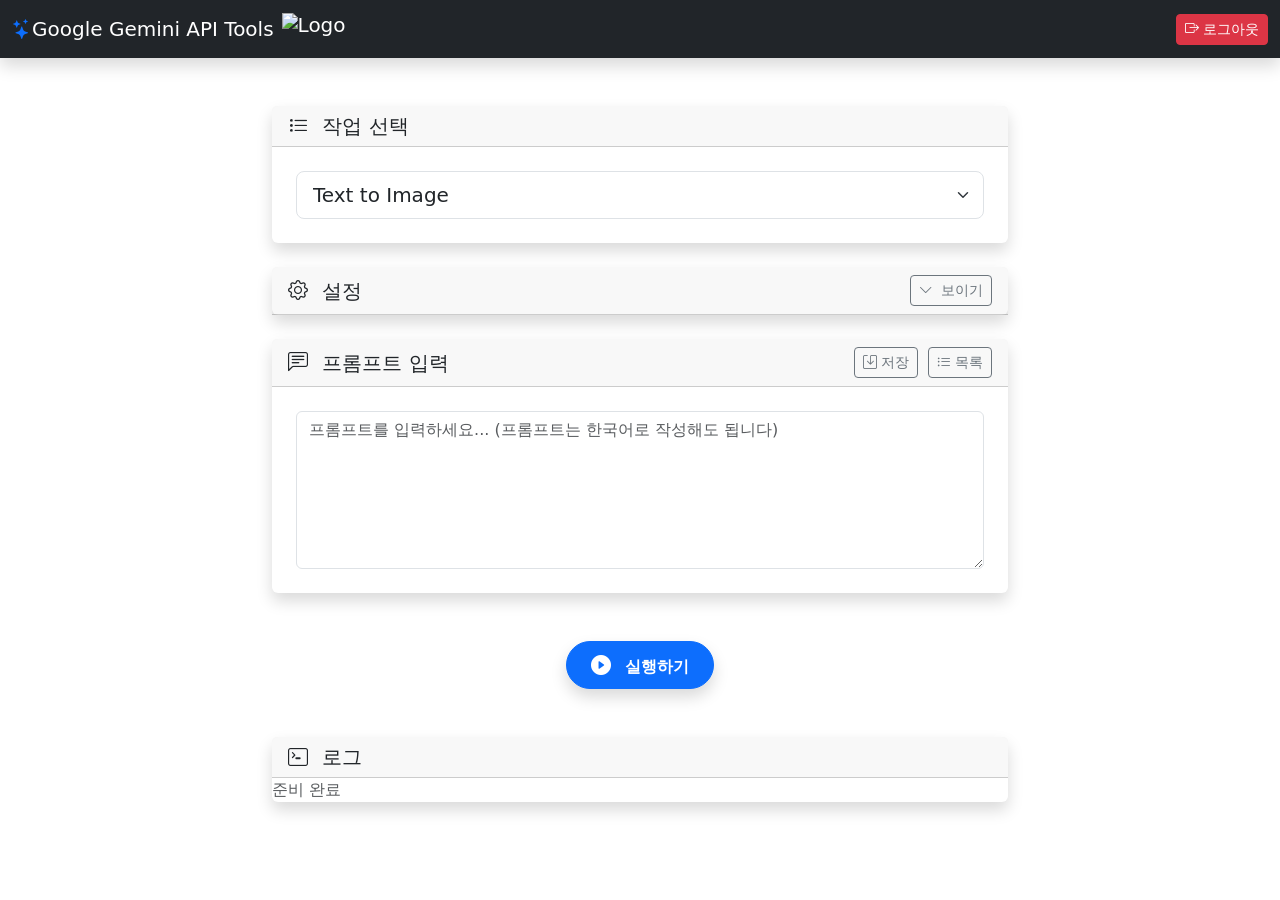
==== webapp/static/index.html @ 754f4971 "feat: add multi-turn mode" ====
<!DOCTYPE html>
<html lang="ko">

<head>
    <meta charset="UTF-8">
    <meta name="viewport" content="width=device-width, initial-scale=1.0">
    <title>Google Gemini API Tools</title>

    <!-- Bootstrap CSS -->
    <link href="https://cdn.jsdelivr.net/npm/bootstrap@5.3.0/dist/css/bootstrap.min.css" rel="stylesheet">
    <!-- Bootstrap Icons -->
    <link href="https://cdn.jsdelivr.net/npm/bootstrap-icons@1.11.0/font/bootstrap-icons.css" rel="stylesheet">
    <!-- Custom CSS -->
    <link href="/static/css/style.css" rel="stylesheet">
    <!-- Favicon -->
    <link rel="icon" href="/static/img/favicon.ico" type="image/x-icon">
</head>

<body>
    <nav class="navbar navbar-dark bg-dark shadow">
        <div class="container-fluid">
            <span class="navbar-brand mb-0 h1 text-gradient d-flex align-items-center">
                <i class="bi bi-stars text-primary"></i> Google Gemini API Tools
                <img src="/static/img/logo.png" alt="Logo" class="ms-2" style="height: 32px;">
            </span>
            <a href="/logout" class="btn btn-danger btn-sm">
                <i class="bi bi-box-arrow-right"></i> 로그아웃
            </a>
        </div>
    </nav>

    <div class="container py-5">
        <div class="row">
            <div class="col-lg-8 mx-auto">
                <!-- Header -->
                <!--
                <div class="text-center mb-5">
                    <h1 class="display-5 fw-bold text-gradient mb-2">
                        <i class="bi bi-stars text-primary"></i> Gemini API Tools
                    </h1>
                    <p class="lead text-muted">Create amazing content with Google's AI</p>
                </div>
                -->

                <!-- 작업 선택 -->
                <div class="card mb-4 shadow border-0">
                    <div class="card-header card-header-custom">
                        <h5 class="mb-0"><i class="bi bi-list-task me-2"></i> 작업 선택</h5>
                    </div>
                    <div class="card-body p-4">
                        <select class="form-select form-select-lg" id="operationType">
                            <option value="text-to-image">Text to Image</option>
                            <option value="image-to-image">Image to Image</option>
                            <option value="text-to-video">Text to Video</option>
                            <option value="image-to-video">Image to Video</option>
                            <option value="text-to-speech">Text to Speech</option>
                        </select>
                    </div>
                </div>

                <!-- 입력 파일 -->
                <div class="card mb-4 shadow border-0" id="fileInputCard" style="display: none;">
                    <div class="card-header card-header-custom">
                        <h5 class="mb-0" id="fileInputCardTitle"><i class="bi bi-file-earmark-image me-2"></i> 입력 파일 (최대
                            3장)</h5>
                    </div>
                    <div class="card-body p-4">
                        <div class="drop-zone" id="dropZone">
                            <div class="mb-3">
                                <i class="bi bi-cloud-arrow-up display-4 text-primary opacity-50"></i>
                            </div>
                            <p class="mb-3 text-muted" id="dropZoneText">여기에 파일을 드래그앤드롭하거나</p>
                            <label for="fileInput" class="btn btn-outline-primary px-4 rounded-pill">
                                <i class="bi bi-folder2-open me-2"></i> 파일 선택
                            </label>
                            <input type="file" id="fileInput" class="d-none" accept="image/*" multiple>
                            <p class="mt-2 mb-0 text-muted small" id="fileInputHint"></p>
                            <p class="mt-2 mb-0 text-muted small" id="selectedFileName"></p>
                        </div>
                        <div class="image-preview-container" id="imagePreviewContainer"></div>
                    </div>
                </div>

                <!-- 설정 -->
                <div class="card mb-4 shadow border-0">
                    <div class="card-header card-header-custom d-flex justify-content-between align-items-center">
                        <h5 class="mb-0"><i class="bi bi-gear me-2"></i> 설정</h5>
                        <button class="btn btn-sm btn-outline-secondary" id="toggleSettingsBtn" type="button">
                            <i class="bi bi-chevron-down me-1"></i> 보이기
                        </button>
                    </div>
                    <div class="card-body p-4 d-none" id="settingsBody">
                        <!-- 이미지 생성 모델 선택 -->
                        <div class="mb-4" id="imageModelGroup" style="display: none;">
                            <label class="form-label fw-bold text-dark">이미지 생성 모델</label>
                            <select class="form-select" id="imageModel">
                                <option value="gemini-3-pro-image-preview" selected>Nano-Banana Pro</option>
                                <option value="gemini-2.5-flash-image">Nano-Banana</option>
                            </select>
                            <!--
                            <div class="form-text text-muted small mt-2">
                                <i class="bi bi-info-circle me-1"></i>
                                <strong>Nano-Banana Pro</strong>: 고급 기능 및 높은 품질 (최대 14장 이미지 참조)<br>
                                <span class="ms-3"></span><strong>Nano-Banana</strong>: 빠른 생성 속도 (최대 3장 이미지 참조)
                            </div>
                            -->
                        </div>

                        <!-- 이미지 해상도 (Nano-Banana Pro 전용) -->
                        <div class="mb-4" id="imageResolutionGroup" style="display: none;">
                            <label class="form-label fw-bold text-dark">이미지 해상도</label>
                            <select class="form-select" id="imageResolution">
                                <option value="1K">1K</option>
                                <option value="2K" selected>2K</option>
                                <option value="4K">4K</option>
                            </select>
                            <!--
                            <div class="form-text text-muted small mt-1">
                                해상도가 높을수록 더 선명한 이미지가 생성되지만 처리 시간이 길어집니다.
                            </div>
                            -->
                        </div>

                        <!-- 이미지 비율 -->
                        <div class="mb-4" id="imageRatioGroup">
                            <label class="form-label fw-bold text-dark">이미지 비율</label>
                            <select class="form-select" id="aspectRatio">
                                <option value="1:1">1:1</option>
                                <option value="2:3">2:3</option>
                                <option value="3:2">3:2</option>
                                <option value="3:4">3:4</option>
                                <option value="4:3">4:3</option>
                                <option value="9:16" selected>9:16</option>
                                <option value="16:9">16:9</option>
                                <option value="21:9">21:9</option>
                            </select>
                        </div>

                        <!-- 비디오 설정 -->
                        <div id="videoSettingsGroup" style="display: none;">
                            <div class="row">
                                <div class="col-md-6 mb-4">
                                    <label class="form-label fw-bold text-dark">비디오 해상도</label>
                                    <select class="form-select" id="videoResolution">
                                        <option value="720p" selected>720p</option>
                                        <option value="1080p">1080p</option>
                                    </select>
                                </div>
                                <div class="col-md-6 mb-4">
                                    <label class="form-label fw-bold text-dark">비디오 비율</label>
                                    <select class="form-select" id="videoAspectRatio">
                                        <option value="16:9" selected>16:9 (가로)</option>
                                        <option value="9:16">9:16 (세로)</option>
                                    </select>
                                </div>
                            </div>
                        </div>

                        <!-- 음성 설정 -->
                        <div class="mb-4" id="voiceSettingsGroup" style="display: none;">
                            <label class="form-label fw-bold text-dark">음성 선택</label>
                            <select class="form-select" id="voiceName">
                                <option value="Zephyr" selected>Zephyr -- Bright</option>
                                <option value="Puck">Puck -- Upbeat</option>
                                <option value="Charon">Charon -- Informative</option>
                                <option value="Kore">Kore -- Firm</option>
                                <option value="Fenrir">Fenrir -- Excitable</option>
                                <option value="Leda">Leda -- Youthful</option>
                                <option value="Orus">Orus -- Firm</option>
                                <option value="Aoede">Aoede -- Breezy</option>
                                <option value="Callirrhoe">Callirrhoe -- Easy-going</option>
                                <option value="Autonoe">Autonoe -- Bright</option>
                                <option value="Enceladus">Enceladus -- Breathy</option>
                                <option value="Iapetus">Iapetus -- Clear</option>
                                <option value="Umbriel">Umbriel -- Easy-going</option>
                                <option value="Algieba">Algieba -- Smooth</option>
                                <option value="Despina">Despina -- Smooth</option>
                                <option value="Erinome">Erinome -- Clear</option>
                                <option value="Algenib">Algenib -- Gravelly</option>
                                <option value="Rasalgethi">Rasalgethi -- Informative</option>
                                <option value="Laomedeia">Laomedeia -- Upbeat</option>
                                <option value="Achernar">Achernar -- Soft</option>
                                <option value="Alnilam">Alnilam -- Firm</option>
                                <option value="Schedar">Schedar -- Even</option>
                                <option value="Gacrux">Gacrux -- Mature</option>
                                <option value="Pulcherrima">Pulcherrima -- Forward</option>
                                <option value="Achird">Achird -- Friendly</option>
                                <option value="Zubenelgenubi">Zubenelgenubi -- Casual</option>
                                <option value="Vindemiatrix">Vindemiatrix -- Gentle</option>
                                <option value="Sadachbia">Sadachbia -- Lively</option>
                                <option value="Sadaltager">Sadaltager -- Knowledgeable</option>
                                <option value="Sulafat">Sulafat -- Warm</option>
                            </select>
                        </div>
                    </div>
                </div>

                <!-- 프롬프트 입력 -->
                <div class="card mb-5 shadow border-0">
                    <div class="card-header card-header-custom d-flex justify-content-between align-items-center">
                        <h5 class="mb-0 text-nowrap"><i class="bi bi-chat-left-text me-2"></i> 프롬프트 입력</h5>
                        <div>
                            <button class="btn btn-sm btn-outline-secondary me-1" id="savePromptBtn">
                                <i class="bi bi-save"></i> 저장
                            </button>
                            <button class="btn btn-sm btn-outline-secondary" id="loadPromptBtn">
                                <i class="bi bi-list-ul"></i> 목록
                            </button>
                        </div>
                    </div>
                    <div class="card-body p-4">
                        <textarea class="form-control" id="promptText" rows="6"
                            placeholder="프롬프트를 입력하세요... (프롬프트는 한국어로 작성해도 됩니다)"></textarea>
                    </div>
                </div>

                <!-- 실행 버튼 -->
                <div class="text-center mb-5">
                    <button class="btn btn-outline-secondary btn-lg rounded-pill px-3 py-2 shadow me-2 d-none" id="newSessionBtn">
                        <i class="bi bi-play-circle me-2"></i> <span class="fw-bold fs-6">실행하기</span>
                    </button>
                    <button class="btn btn-primary btn-lg rounded-pill px-4 py-2 shadow" id="executeBtn">
                        <i class="bi bi-play-circle-fill me-2"></i> <span class="fw-bold fs-6" id="executeBtnLabel">실행하기</span>
                    </button>
                </div>
                
                <!-- 진행 상태 -->
                <div class="alert alert-info d-none border-0 shadow" id="progressAlert" role="alert">
                    <div class="d-flex align-items-center justify-content-center">
                        <div class="spinner-border spinner-border-sm me-3" role="status">
                            <span class="visually-hidden">처리 중...</span>
                        </div>
                        <span id="progressMessage" class="fw-medium">처리 중...</span>
                    </div>
                </div>

                <!-- 결과 -->
                <div class="card shadow border-0 d-none mb-4" id="resultCard">
                    <div class="card-header card-header-custom">
                        <h5 class="mb-0"><i class="bi bi-check-circle me-2"></i> 결과</h5>
                    </div>
                    <div class="card-body text-center p-4" id="resultContent">
                    </div>
                </div>

                <!-- 로그 -->
                <div class="card shadow border-0">
                    <div class="card-header card-header-custom">
                        <h5 class="mb-0"><i class="bi bi-terminal me-2"></i> 로그</h5>
                    </div>
                    <div class="card-body p-0">
                        <div class="log-container" id="logContainer">
                            <div class="text-muted">준비 완료</div>
                        </div>
                    </div>
                </div>
            </div>
        </div>
    </div>

    <!-- 프롬프트 목록 모달 -->
    <div class="modal fade" id="promptModal" tabindex="-1">
        <div class="modal-dialog modal-lg">
            <div class="modal-content">
                <div class="modal-header">
                    <h5 class="modal-title"><i class="bi bi-list-ul"></i> 프롬프트 목록</h5>
                    <button type="button" class="btn-close" data-bs-dismiss="modal"></button>
                </div>
                <div class="modal-body">
                    <div class="list-group" id="promptList">
                        <!-- 동적으로 생성 -->
                    </div>
                </div>
            </div>
        </div>
    </div>

    <!-- Bootstrap JS -->
    <script src="https://cdn.jsdelivr.net/npm/bootstrap@5.3.0/dist/js/bootstrap.bundle.min.js"></script>
    <!-- Custom JS -->
    <script src="/static/js/main.js"></script>
</body>

</html>
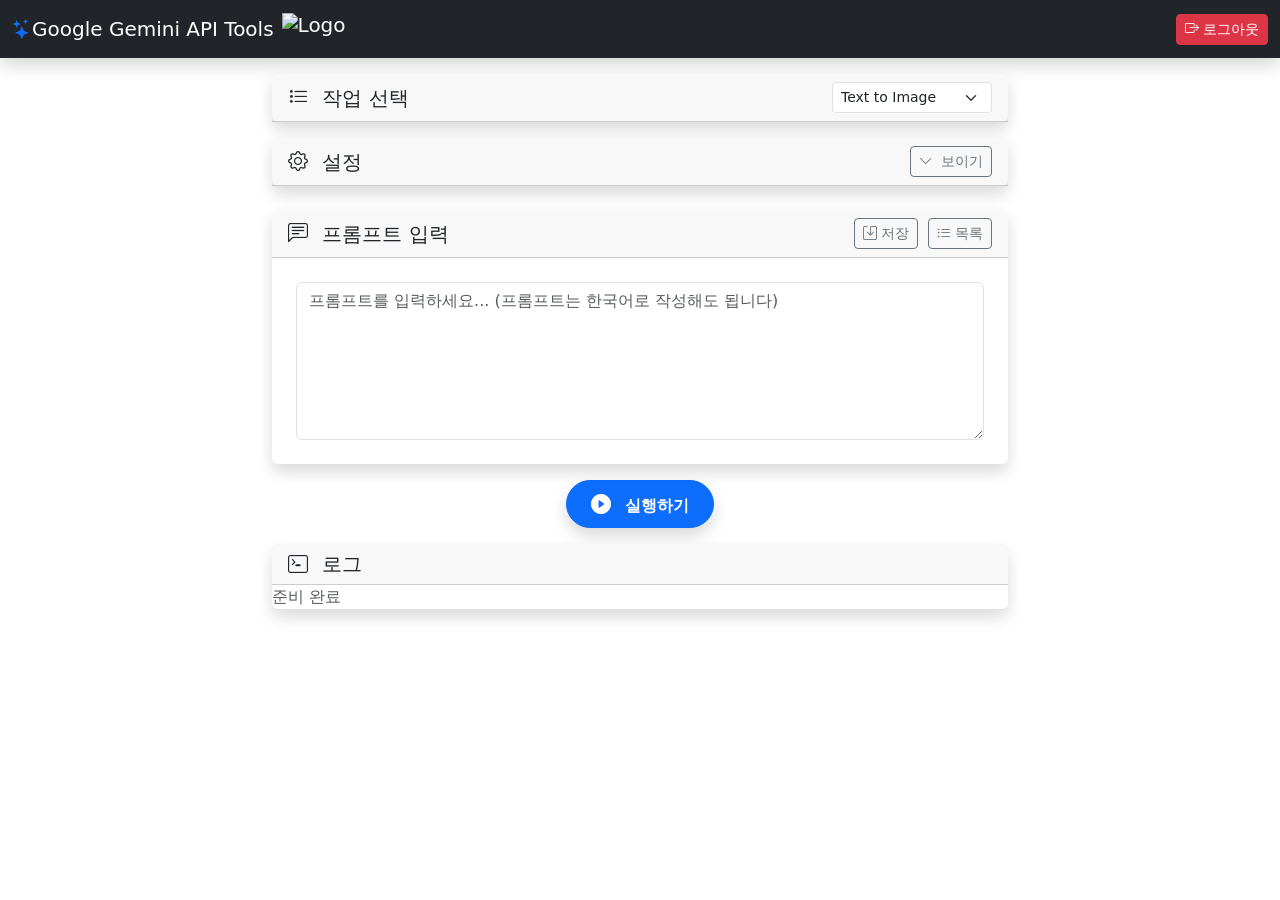
==== commit 2bc184b1: "feat: add multi-turn mode" ====
--- a/webapp/static/index.html
+++ b/webapp/static/index.html
@@ -29,7 +29,7 @@
         </div>
     </nav>
 
-    <div class="container py-5">
+    <div class="container py-3">
         <div class="row">
             <div class="col-lg-8 mx-auto">
                 <!-- Header -->
@@ -43,12 +43,10 @@
                 -->
 
                 <!-- 작업 선택 -->
-                <div class="card mb-4 shadow border-0">
-                    <div class="card-header card-header-custom">
+                <div class="card mb-3 shadow border-0">
+                    <div class="card-header card-header-custom d-flex justify-content-between align-items-center py-2">
                         <h5 class="mb-0"><i class="bi bi-list-task me-2"></i> 작업 선택</h5>
-                    </div>
-                    <div class="card-body p-4">
-                        <select class="form-select form-select-lg" id="operationType">
+                        <select class="form-select form-select-sm" id="operationType" style="width: auto; min-width: 160px;">
                             <option value="text-to-image">Text to Image</option>
                             <option value="image-to-image">Image to Image</option>
                             <option value="text-to-video">Text to Video</option>
@@ -196,7 +194,7 @@
                 </div>
 
                 <!-- 프롬프트 입력 -->
-                <div class="card mb-5 shadow border-0">
+                <div class="card mb-3 shadow border-0">
                     <div class="card-header card-header-custom d-flex justify-content-between align-items-center">
                         <h5 class="mb-0 text-nowrap"><i class="bi bi-chat-left-text me-2"></i> 프롬프트 입력</h5>
                         <div>
@@ -215,8 +213,8 @@
                 </div>
 
                 <!-- 실행 버튼 -->
-                <div class="text-center mb-5">
-                    <button class="btn btn-outline-secondary btn-lg rounded-pill px-3 py-2 shadow me-2 d-none" id="newSessionBtn">
+                <div class="text-center mb-3">
+                    <button class="btn btn-secondary btn-lg rounded-pill px-4 py-2 shadow me-2 d-none" id="newSessionBtn">
                         <i class="bi bi-play-circle me-2"></i> <span class="fw-bold fs-6">실행하기</span>
                     </button>
                     <button class="btn btn-primary btn-lg rounded-pill px-4 py-2 shadow" id="executeBtn">
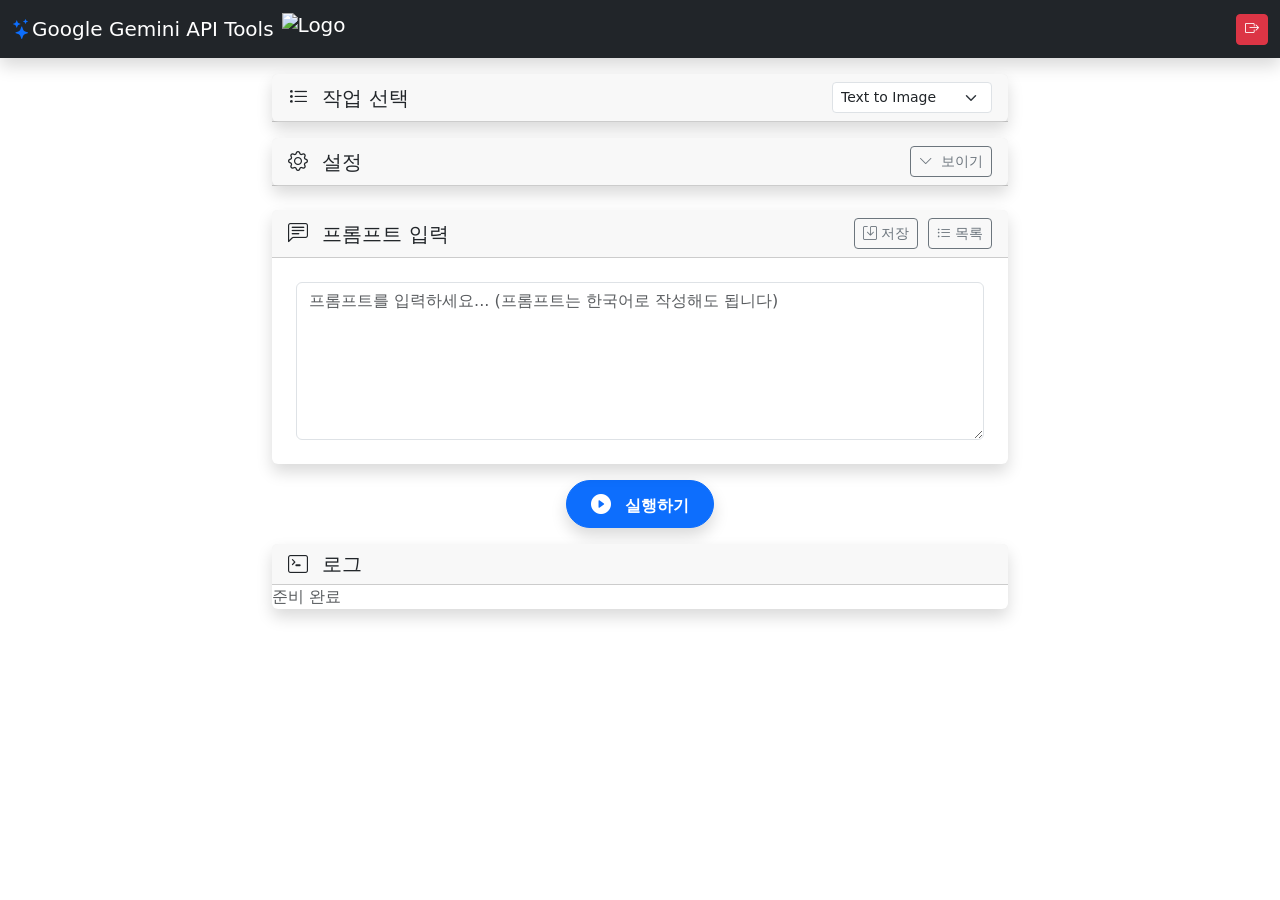
==== commit 211e763f: "feat: add multi-turn mode" ====
--- a/webapp/static/index.html
+++ b/webapp/static/index.html
@@ -24,7 +24,7 @@
                 <img src="/static/img/logo.png" alt="Logo" class="ms-2" style="height: 32px;">
             </span>
             <a href="/logout" class="btn btn-danger btn-sm">
-                <i class="bi bi-box-arrow-right"></i> 로그아웃
+                <i class="bi bi-box-arrow-right"></i>
             </a>
         </div>
     </nav>
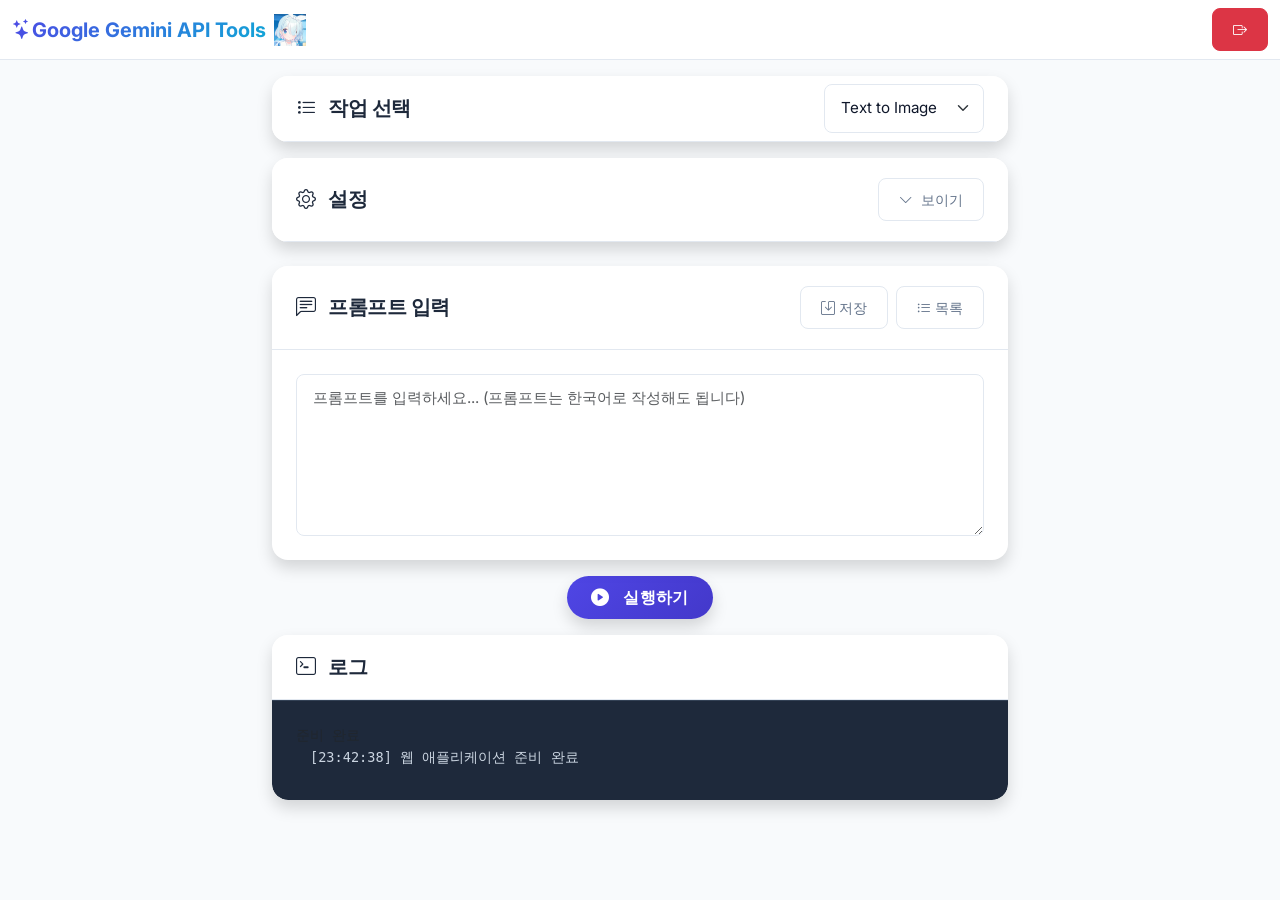
==== commit a72ea187: "fix: multi turn 편집 오류 수정" ====
--- a/webapp/static/index.html
+++ b/webapp/static/index.html
@@ -23,7 +23,7 @@
                 <i class="bi bi-stars text-primary"></i> Google Gemini API Tools
                 <img src="/static/img/logo.png" alt="Logo" class="ms-2" style="height: 32px;">
             </span>
-            <a href="/logout" class="btn btn-danger btn-sm">
+            <a href="/logout" class="btn btn-danger btn-sm" data-bs-toggle="tooltip" data-bs-placement="bottom" title="로그아웃">
                 <i class="bi bi-box-arrow-right"></i>
             </a>
         </div>
@@ -92,8 +92,7 @@
                         <div class="mb-4" id="imageModelGroup" style="display: none;">
                             <label class="form-label fw-bold text-dark">이미지 생성 모델</label>
                             <select class="form-select" id="imageModel">
-                                <option value="gemini-3-pro-image-preview" selected>Nano-Banana Pro</option>
-                                <option value="gemini-2.5-flash-image">Nano-Banana</option>
+                                <!-- 서버 config API에서 동적으로 로드 -->
                             </select>
                             <!--
                             <div class="form-text text-muted small mt-2">
@@ -104,13 +103,11 @@
                             -->
                         </div>
 
-                        <!-- 이미지 해상도 (Nano-Banana Pro 전용) -->
+                        <!-- 이미지 해상도 -->
                         <div class="mb-4" id="imageResolutionGroup" style="display: none;">
                             <label class="form-label fw-bold text-dark">이미지 해상도</label>
                             <select class="form-select" id="imageResolution">
-                                <option value="1K">1K</option>
-                                <option value="2K" selected>2K</option>
-                                <option value="4K">4K</option>
+                                <!-- 모델에 따라 동적으로 업데이트 -->
                             </select>
                             <!--
                             <div class="form-text text-muted small mt-1">
@@ -123,14 +120,7 @@
                         <div class="mb-4" id="imageRatioGroup">
                             <label class="form-label fw-bold text-dark">이미지 비율</label>
                             <select class="form-select" id="aspectRatio">
-                                <option value="1:1">1:1</option>
-                                <option value="2:3">2:3</option>
-                                <option value="3:2">3:2</option>
-                                <option value="3:4">3:4</option>
-                                <option value="4:3">4:3</option>
-                                <option value="9:16" selected>9:16</option>
-                                <option value="16:9">16:9</option>
-                                <option value="21:9">21:9</option>
+                                <!-- 모델에 따라 동적으로 업데이트 -->
                             </select>
                         </div>
 
--- a/static/css/style.css
+++ b/static/css/style.css
@@ -0,0 +1,362 @@
+/* Google Fonts - Inter */
+@import url('https://fonts.googleapis.com/css2?family=Inter:wght@300;400;500;600;700&display=swap');
+
+/* Variables */
+:root {
+    --primary-color: #4f46e5;
+    /* Indigo 600 */
+    --primary-hover: #4338ca;
+    /* Indigo 700 */
+    --secondary-color: #64748b;
+    /* Slate 500 */
+    --bg-color: #f8fafc;
+    /* Slate 50 */
+    --card-bg: #ffffff;
+    --text-main: #0f172a;
+    /* Slate 900 */
+    --text-muted: #64748b;
+    /* Slate 500 */
+    --border-color: #e2e8f0;
+    /* Slate 200 */
+    --success-color: #10b981;
+    /* Emerald 500 */
+    --header-bg: #ffffff;
+    --header-text: #1e293b;
+    /* Slate 800 */
+}
+
+/* Global Styles */
+body {
+    background-color: var(--bg-color);
+    font-family: 'Inter', -apple-system, BlinkMacSystemFont, sans-serif;
+    color: var(--text-main);
+    line-height: 1.6;
+    -webkit-font-smoothing: antialiased;
+}
+
+/* Typography */
+h1,
+h2,
+h3,
+h4,
+h5,
+h6 {
+    font-weight: 600;
+    letter-spacing: -0.025em;
+}
+
+.text-gradient {
+    background: linear-gradient(135deg, #4f46e5 0%, #06b6d4 100%);
+    -webkit-background-clip: text;
+    -webkit-text-fill-color: transparent;
+    background-clip: text;
+}
+
+/* Navbar */
+.navbar {
+    background-color: rgba(255, 255, 255, 0.9) !important;
+    backdrop-filter: blur(10px);
+    border-bottom: 1px solid var(--border-color);
+    box-shadow: none !important;
+}
+
+.navbar-brand {
+    color: var(--text-main) !important;
+    font-weight: 700;
+    font-size: 1.25rem;
+}
+
+/* Cards */
+.card {
+    background-color: var(--card-bg);
+    border-radius: 16px;
+    transition: transform 0.3s ease, box-shadow 0.3s ease;
+    overflow: hidden;
+}
+
+.card:hover {
+    transform: translateY(-2px);
+    box-shadow: 0 10px 25px -5px rgba(0, 0, 0, 0.1), 0 8px 10px -6px rgba(0, 0, 0, 0.1) !important;
+}
+
+.card-header-custom {
+    background-color: var(--header-bg);
+    border-bottom: 1px solid var(--border-color);
+    padding: 1.25rem 1.5rem;
+    color: var(--header-text);
+    font-weight: 600;
+}
+
+.card-body {
+    padding: 1.5rem;
+}
+
+/* Drop Zone */
+.drop-zone {
+    border: 2px dashed var(--border-color);
+    border-radius: 12px;
+    padding: 3rem 2rem;
+    text-align: center;
+    background-color: #f1f5f9;
+    /* Slate 100 */
+    transition: all 0.3s ease;
+    cursor: pointer;
+}
+
+.drop-zone:hover {
+    border-color: var(--primary-color);
+    background-color: #e0e7ff;
+    /* Indigo 50 */
+}
+
+.drop-zone.drag-over {
+    border-color: var(--primary-color);
+    background-color: #e0e7ff;
+    transform: scale(1.02);
+}
+
+/* Forms */
+.form-label {
+    font-size: 0.875rem;
+    margin-bottom: 0.5rem;
+    color: var(--text-main);
+}
+
+.form-select,
+.form-control {
+    border: 1px solid var(--border-color);
+    border-radius: 8px;
+    padding: 0.75rem 1rem;
+    font-size: 0.95rem;
+    color: var(--text-main);
+    background-color: #fff;
+    transition: all 0.2s;
+}
+
+.form-select:focus,
+.form-control:focus {
+    border-color: var(--primary-color);
+    box-shadow: 0 0 0 3px rgba(79, 70, 229, 0.1);
+    outline: none;
+}
+
+.form-text {
+    color: var(--text-muted);
+}
+
+/* Buttons */
+.btn {
+    border-radius: 8px;
+    font-weight: 500;
+    padding: 0.625rem 1.25rem;
+    transition: all 0.2s;
+}
+
+.btn-primary {
+    background-color: var(--primary-color);
+    border-color: var(--primary-color);
+    box-shadow: 0 4px 6px -1px rgba(79, 70, 229, 0.1), 0 2px 4px -1px rgba(79, 70, 229, 0.06);
+}
+
+.btn-primary:hover {
+    background-color: var(--primary-hover);
+    border-color: var(--primary-hover);
+    transform: translateY(-1px);
+    box-shadow: 0 10px 15px -3px rgba(79, 70, 229, 0.2), 0 4px 6px -2px rgba(79, 70, 229, 0.1);
+}
+
+.btn-outline-secondary {
+    color: var(--secondary-color);
+    border-color: var(--border-color);
+}
+
+.btn-outline-secondary:hover {
+    background-color: #f1f5f9;
+    color: var(--text-main);
+    border-color: var(--secondary-color);
+}
+
+/* Execution Button Special Style */
+#executeBtn {
+    background: linear-gradient(135deg, #4f46e5 0%, #4338ca 100%);
+    border: none;
+    font-size: 1.1rem;
+    letter-spacing: 0.025em;
+}
+
+#executeBtn:hover {
+    background: linear-gradient(135deg, #4338ca 0%, #3730a3 100%);
+    transform: translateY(-2px);
+    box-shadow: 0 20px 25px -5px rgba(79, 70, 229, 0.3), 0 10px 10px -5px rgba(79, 70, 229, 0.2);
+}
+
+/* Log Container */
+.log-container {
+    background-color: #1e293b;
+    /* Slate 800 */
+    color: #cbd5e1;
+    /* Slate 300 */
+    font-family: 'JetBrains Mono', 'Fira Code', monospace;
+    font-size: 0.85rem;
+    padding: 1.5rem;
+    border-radius: 0 0 16px 16px;
+    /* Rounded bottom only if inside card */
+    max-height: 350px;
+    overflow-y: auto;
+    border-top: 1px solid #334155;
+}
+
+.log-entry {
+    margin-bottom: 0.5rem;
+    border-left: 2px solid transparent;
+    padding-left: 0.75rem;
+}
+
+.log-entry.llm-response {
+    color: #38bdf8;
+    /* Sky 400 */
+    border-left-color: #38bdf8;
+}
+
+/* Scrollbar */
+::-webkit-scrollbar {
+    width: 8px;
+    height: 8px;
+}
+
+::-webkit-scrollbar-track {
+    background: transparent;
+}
+
+::-webkit-scrollbar-thumb {
+    background: #cbd5e1;
+    border-radius: 4px;
+}
+
+::-webkit-scrollbar-thumb:hover {
+    background: #94a3b8;
+}
+
+/* Image Preview */
+.image-preview-container {
+    display: flex;
+    gap: 1rem;
+    flex-wrap: wrap;
+    margin-top: 1.5rem;
+    justify-content: center;
+}
+
+.image-preview-item {
+    position: relative;
+    width: 120px;
+    height: 120px;
+    border-radius: 12px;
+    overflow: hidden;
+    box-shadow: 0 4px 6px -1px rgba(0, 0, 0, 0.1);
+    transition: transform 0.2s;
+}
+
+.image-preview-item:hover {
+    transform: scale(1.05);
+}
+
+.image-preview-item img {
+    width: 100%;
+    height: 100%;
+    object-fit: cover;
+}
+
+.image-preview-item .remove-image {
+    position: absolute;
+    top: 6px;
+    right: 6px;
+    background-color: rgba(239, 68, 68, 0.9);
+    color: white;
+    border: none;
+    border-radius: 50%;
+    width: 24px;
+    height: 24px;
+    cursor: pointer;
+    display: flex;
+    align-items: center;
+    justify-content: center;
+    font-size: 0.8rem;
+    transition: background-color 0.2s;
+}
+
+.image-preview-item .remove-image:hover {
+    background-color: #dc2626;
+}
+
+/* Progress Alert */
+#progressAlert {
+    background-color: #eff6ff;
+    /* Blue 50 */
+    color: #1e40af;
+    /* Blue 800 */
+    border: 1px solid #dbeafe;
+    border-radius: 12px;
+}
+
+/* Result Card */
+#resultCard img,
+#resultCard video {
+    border-radius: 12px;
+    box-shadow: 0 10px 15px -3px rgba(0, 0, 0, 0.1);
+}
+
+/* Animations */
+@keyframes fadeIn {
+    from {
+        opacity: 0;
+        transform: translateY(10px);
+    }
+
+    to {
+        opacity: 1;
+        transform: translateY(0);
+    }
+}
+
+.card {
+    animation: fadeIn 0.5s ease-out forwards;
+}
+
+.card:nth-child(1) {
+    animation-delay: 0.1s;
+}
+
+.card:nth-child(2) {
+    animation-delay: 0.2s;
+}
+
+.card:nth-child(3) {
+    animation-delay: 0.3s;
+}
+
+.card:nth-child(4) {
+    animation-delay: 0.4s;
+}
+
+/* Responsive */
+@media (max-width: 768px) {
+    .container {
+        padding-left: 1rem;
+        padding-right: 1rem;
+    }
+
+    .card-body {
+        padding: 1.25rem;
+    }
+}
+
+@media (max-width: 576px) {
+    .card-header-custom h5 {
+        font-size: 1rem;
+    }
+
+    .card-header-custom .btn-sm {
+        padding: 0.25rem 0.5rem;
+        font-size: 0.75rem;
+    }
+}
